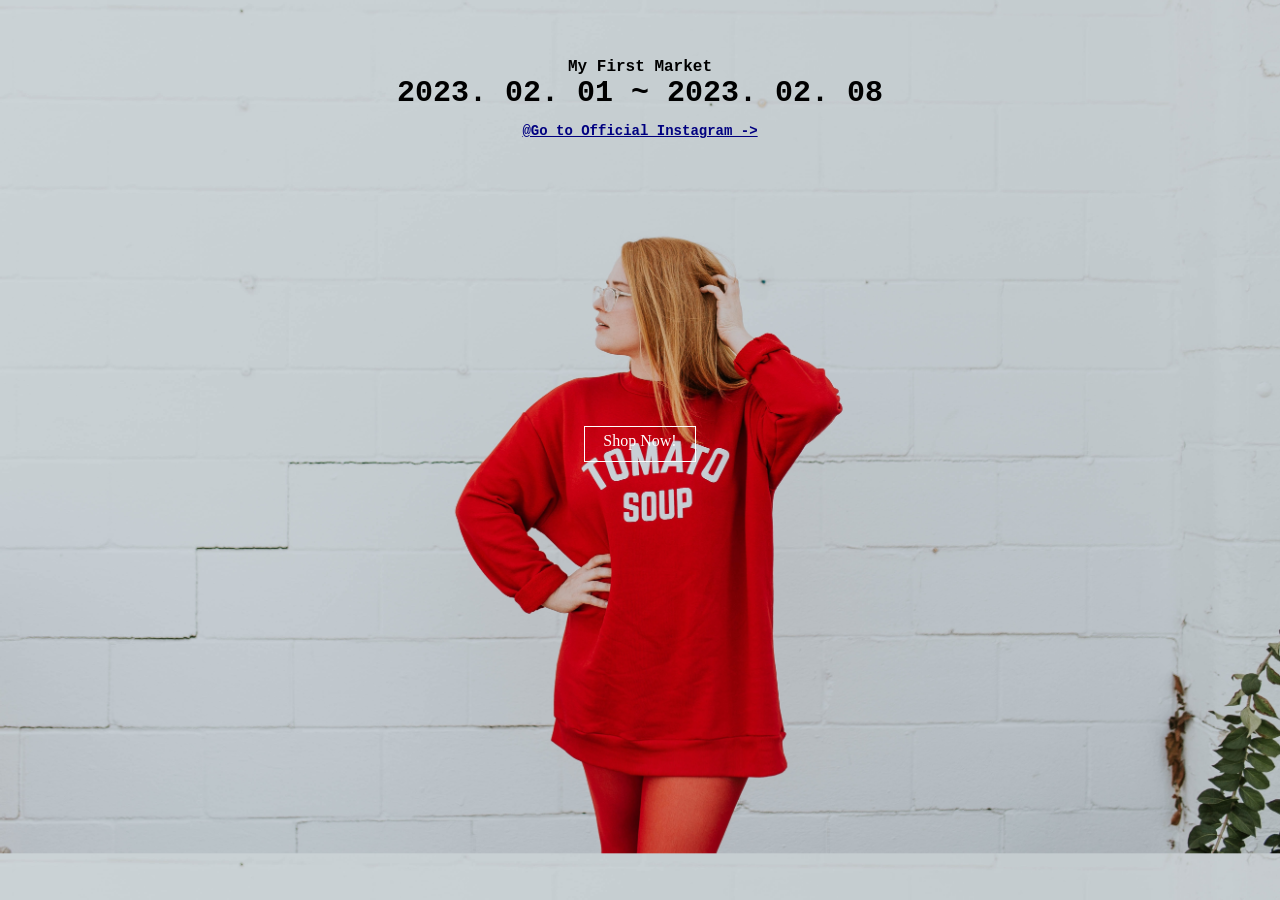
==== index.html @ e5b6159f "Move files root" ====
<!DOCTYPE html>
<html lang="en">
<head>
    <meta charset="UTF-8">
    <meta http-equiv="X-UA-Compatible" content="IE=edge">
    <meta name="viewport" content="width=device-width, initial-scale=1.0">
    <link rel="stylesheet" href="style.css">
    <title>정한's 마켓</title>
</head>
<body>
    <header>
        <div class="Main">
            <div class="Title">My First Market</div>
            2023. 02. 01 ~ 2023. 02. 08
            <div>
                <a href="https://www.instagram.com/kimxeonghan" target="blank" class="Official_Instagram">@Go to Official Instagram -></a>
            </div>
        </div>
    </header>
    <section>
        <div class="Center">
            <div>Shop Now!</div>
        </div> 
    </section>
</body>
</html>
---- style.css ----
header {
    width: 100%;
    font-family:'Courier New', Courier, monospace;
}

.Title {
    font-size: 16px;
}
section {
    display: flex;
    width: 100%;
    height: 500px;
    justify-content: center;
    align-content: center;
}

body {
    background-image: url('./images/main.png');
    background-size: cover;
    text-align: center;
}

.Main {
    font-size: 30px;
    font-weight: bold;
    padding: 50px;
}

.Official_Instagram {
    font-size: 14px;
    color: navy;
}

.Center {
    width: 100px;
    height: 25px;
    border: 1px solid white;
    margin-top: 1rem;
    padding: .3rem;
    font-size: 16px;
    color: white;
    outline: none;
    transition: all .5s;
    cursor: pointer;
    text-align: center;
    margin: auto;
}

.Center:hover {
    background-color: white;
    border: 1px solid white;
    color: black;
}
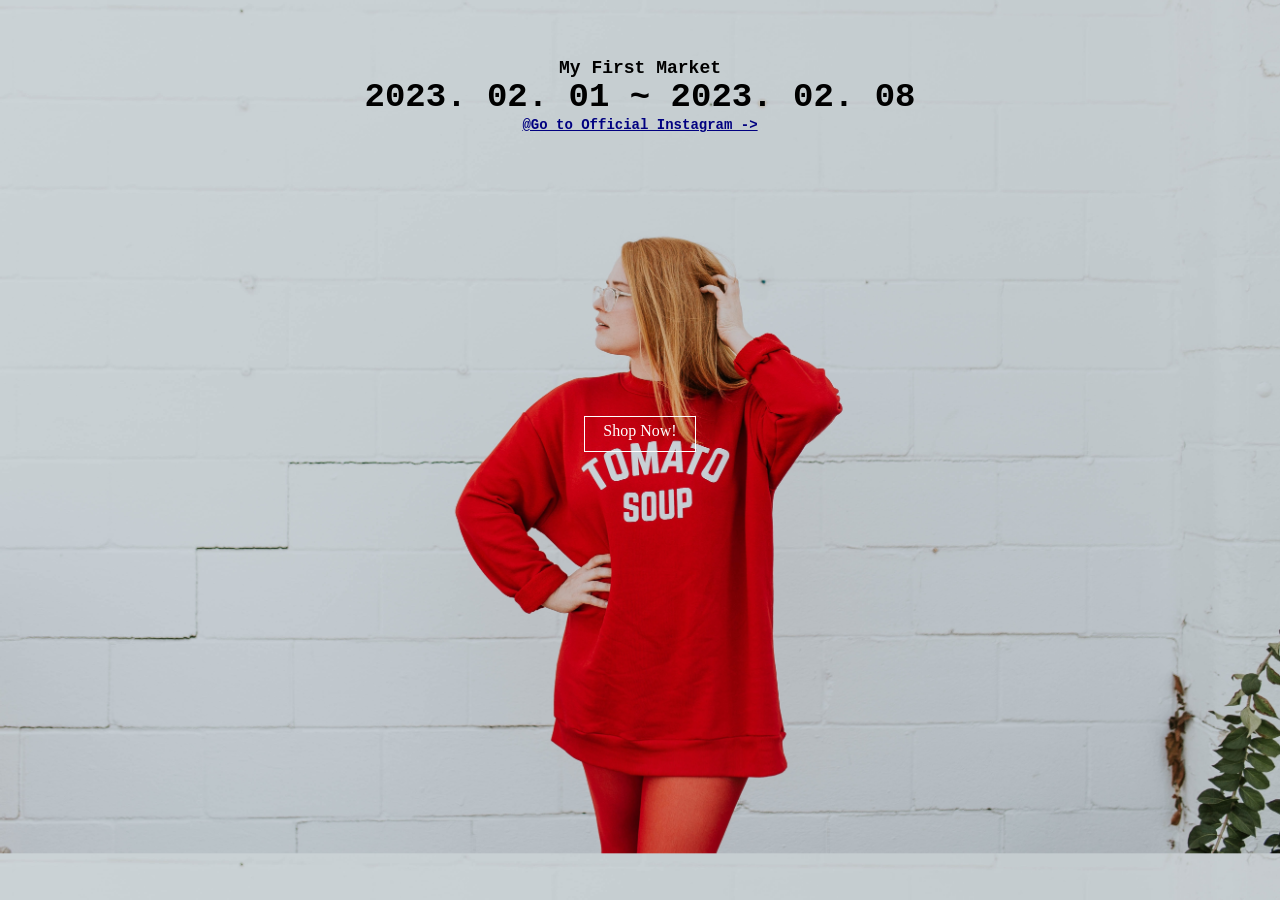
==== commit 2403ae5b: "@media 이용해서 반응형으로 만듬" ====
--- a/index.html
+++ b/index.html
@@ -11,7 +11,7 @@
     <header>
         <div class="Main">
             <div class="Title">My First Market</div>
-            2023. 02. 01 ~ 2023. 02. 08
+            <div class="Period">2023. 02. 01 ~ 2023. 02. 08</div>
             <div>
                 <a href="https://www.instagram.com/kimxeonghan" target="blank" class="Official_Instagram">@Go to Official Instagram -></a>
             </div>
--- a/style.css
+++ b/style.css
@@ -4,8 +4,38 @@
 }
 
 .Title {
-    font-size: 16px;
+    font-size: 12px;
 }
+
+@media(min-width: 640px) {
+    .Title { font-size: 14px;}
+}
+
+@media(min-width: 768px) {
+    .Title {font-size: 16px;}
+}
+
+@media(min-width: 1024px) {
+    .Title {font-size: 18px;}
+}
+
+.Period {
+    font-size: 22px;
+}
+
+@media(min-width: 640px) {
+    .Period { font-size: 26px; }
+}
+
+@media(min-width: 768px) {
+    .Period { font-size: 30px; }
+}
+
+@media(min-width: 1024px) {
+    .Period { font-size: 34px; }
+}
+
+
 section {
     display: flex;
     width: 100%;
@@ -21,7 +51,6 @@
 }
 
 .Main {
-    font-size: 30px;
     font-weight: bold;
     padding: 50px;
 }
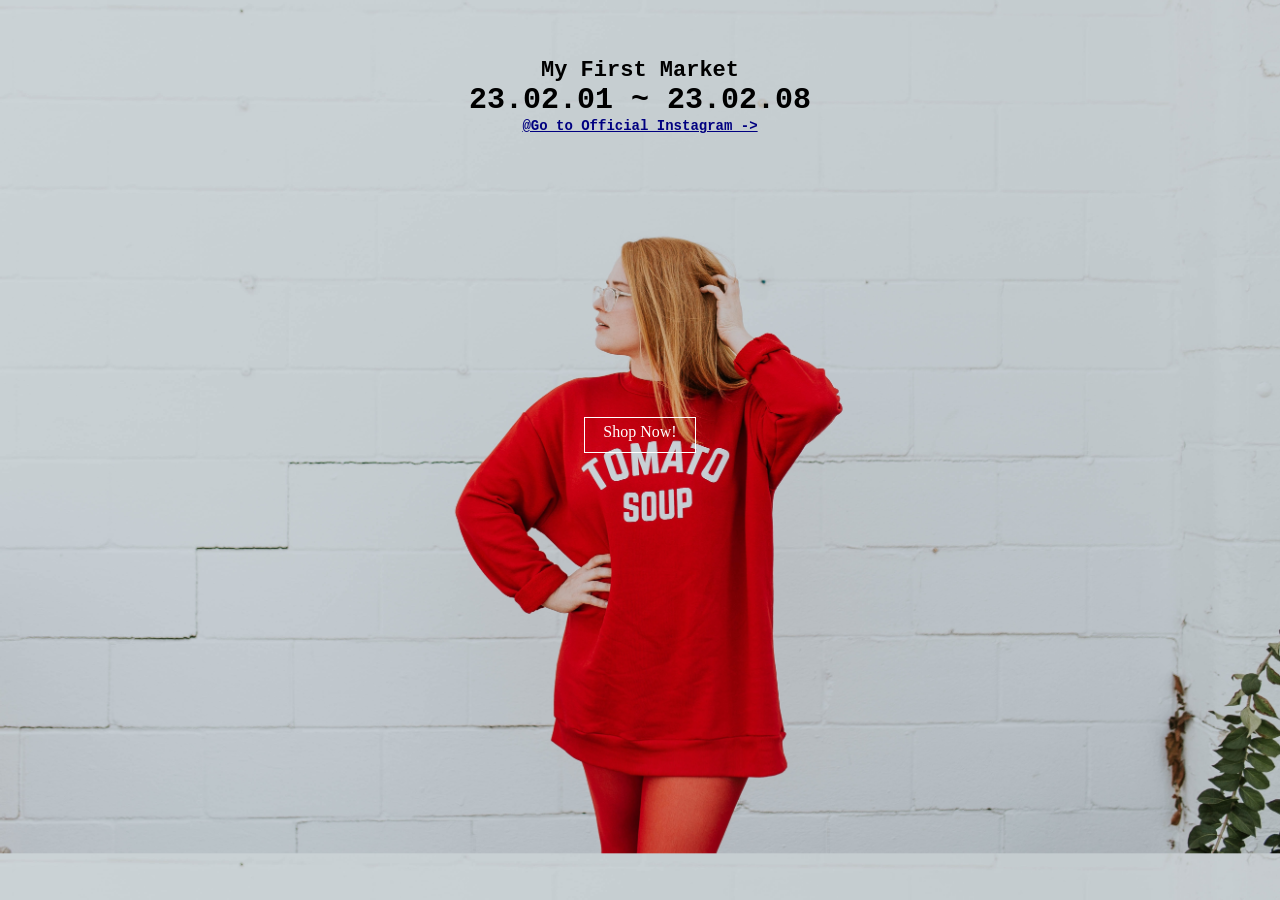
==== commit 47cae3f0: "수정본" ====
--- a/index.html
+++ b/index.html
@@ -11,7 +11,7 @@
     <header>
         <div class="Main">
             <div class="Title">My First Market</div>
-            <div class="Period">2023. 02. 01 ~ 2023. 02. 08</div>
+            <div class="Period">23.02.01 ~ 23.02.08</div>
             <div>
                 <a href="https://www.instagram.com/kimxeonghan" target="blank" class="Official_Instagram">@Go to Official Instagram -></a>
             </div>
--- a/style.css
+++ b/style.css
@@ -4,37 +4,20 @@
 }
 
 .Title {
-    font-size: 12px;
+    font-size: 18px;
 }
 
-@media(min-width: 640px) {
-    .Title { font-size: 14px;}
-}
-
-@media(min-width: 768px) {
-    .Title {font-size: 16px;}
-}
-
-@media(min-width: 1024px) {
-    .Title {font-size: 18px;}
+@media(min-width: 1000px) {
+    .Title { font-size: 22px;}
 }
 
 .Period {
-    font-size: 22px;
+    font-size: 24px;
 }
 
-@media(min-width: 640px) {
-    .Period { font-size: 26px; }
+@media(min-width: 1000px) {
+    .Period { font-size: 30px;}
 }
-
-@media(min-width: 768px) {
-    .Period { font-size: 30px; }
-}
-
-@media(min-width: 1024px) {
-    .Period { font-size: 34px; }
-}
-
 
 section {
     display: flex;
